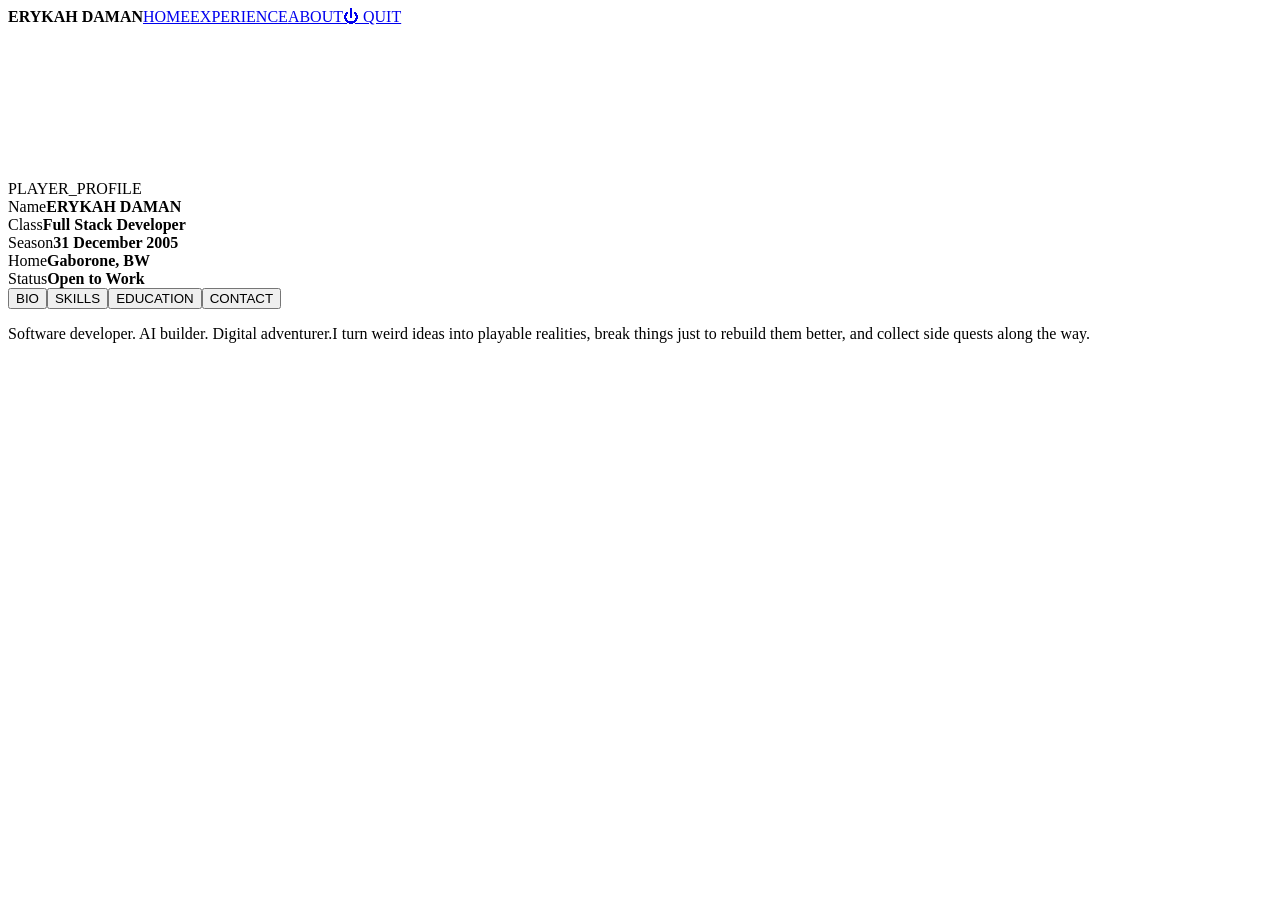
==== about.html @ 1dd132dc "Add files via upload" ====
<!DOCTYPE html><html lang="en"><head><meta charset="UTF-8"><meta name="viewport" content="width=device-width,initial-scale=1"><link rel="stylesheet" href="css/style.css"><title>About</title></head><body><video id="bgvideo" autoplay muted loop playsinline><source src="assets/background.mp4" type="video/mp4"></video><canvas id="bg"></canvas>
<main><section class="win pink"><div class="t">PLAYER_PROFILE<i></i></div>
<div class="book"><div>
<div class="avatar" id="av"></div>
<div class="row"><span>Name</span><b id="nm"></b></div><div class="row"><span>Class</span><b id="cl"></b></div>
<div class="row"><span>Season</span><b id="se"></b></div><div class="row"><span>Home</span><b id="ho"></b></div><div class="row"><span>Status</span><b id="st"></b></div>
</div><div>
<div class="tabs" role="tablist" id="tb"></div><div id="pane" style="margin-top:16px"></div></div></div></section></main>
<script src="data.js"></script><script src="main.js"></script>
<script>
nm.textContent=ME.name;cl.textContent=ME.class;se.textContent=ME.season;ho.textContent=ME.home;st.textContent=ME.status;
const img=new Image();img.onload=()=>av.style.backgroundImage='url('+ME.avatar+')';img.onerror=()=>av.textContent=ME.emoji;img.src=ME.avatar;
const T={BIO:()=>'<p>'+ME.bio+'</p>',SKILLS:()=>ME.skills.map(s=>s[0]+'<div class="xp"><span style="width:'+s[1]+'%"></span></div>').join(''),
EDUCATION:()=>ME.education.map(e=>'<div class="card"><h3>'+e[0]+'</h3>'+e[1]+'</div>').join(''),CONTACT:()=>ME.contact.map(c=>'<div class="row"><span>'+c[0]+'</span><b>'+c[1]+'</b></div>').join('')};
Object.keys(T).forEach((k,i)=>{const b=document.createElement('button');b.textContent=k;b.setAttribute('role','tab');b.onclick=()=>{[...tb.children].forEach(x=>x.setAttribute('aria-selected',x===b));pane.innerHTML=T[k]()};tb.append(b);if(!i)b.click()});
</script></body></html>
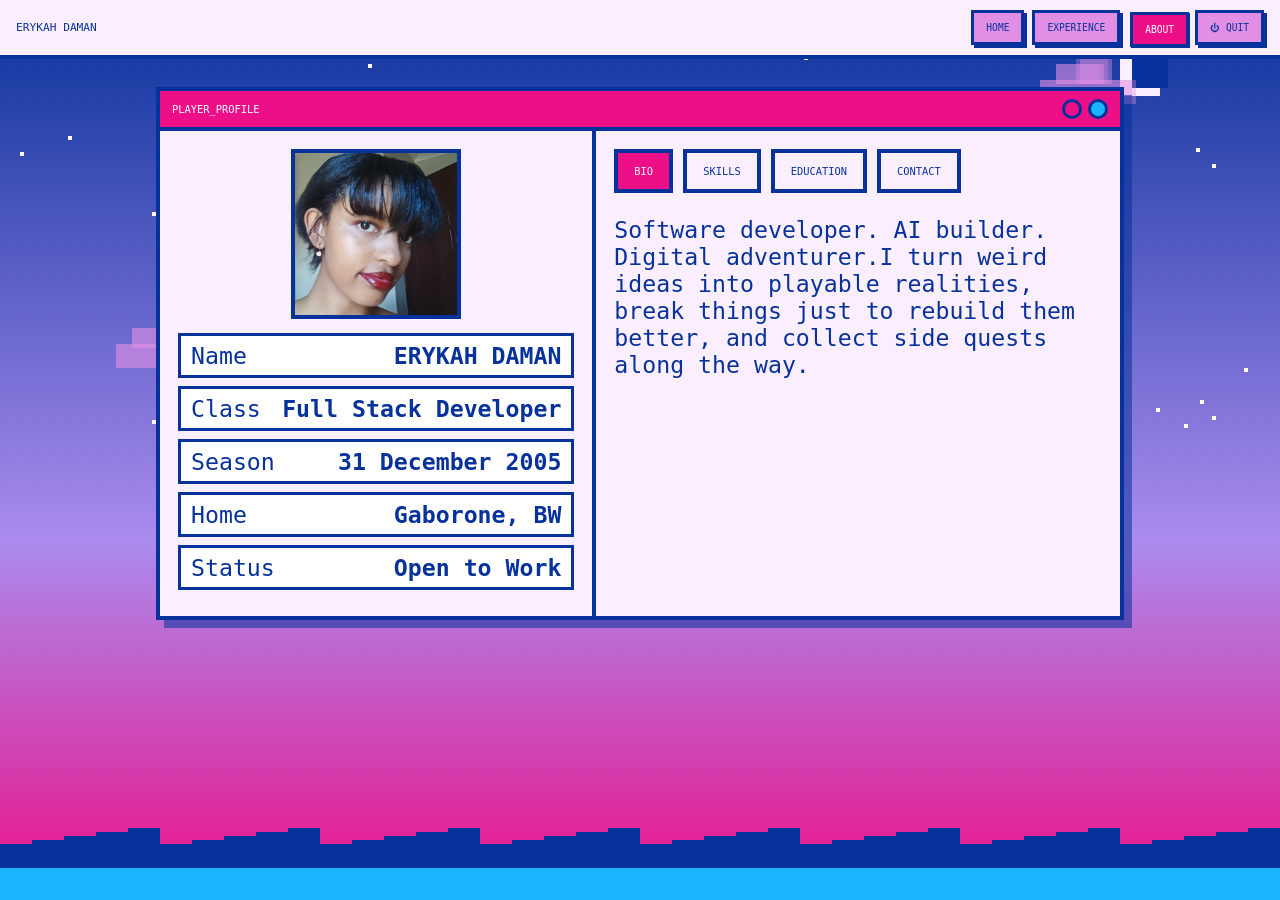
==== commit 2a10cb78: "Update about.html" ====
--- a/about.html
+++ b/about.html
@@ -1,4 +1,4 @@
-<!DOCTYPE html><html lang="en"><head><meta charset="UTF-8"><meta name="viewport" content="width=device-width,initial-scale=1"><link rel="stylesheet" href="css/style.css"><title>About</title></head><body><video id="bgvideo" autoplay muted loop playsinline><source src="assets/background.mp4" type="video/mp4"></video><canvas id="bg"></canvas>
+<!DOCTYPE html><html lang="en"><head><meta charset="UTF-8"><meta name="viewport" content="width=device-width,initial-scale=1"><link rel="stylesheet" href="style.css"><title>About</title></head><body><video id="bgvideo" autoplay muted loop playsinline><source src="background.mp4" type="video/mp4"></video><canvas id="bg"></canvas>
 <main><section class="win pink"><div class="t">PLAYER_PROFILE<i></i></div>
 <div class="book"><div>
 <div class="avatar" id="av"></div>
--- a/style.css
+++ b/style.css
@@ -0,0 +1,57 @@
+/* ===== EDIT COLORS + FONTS HERE (Neon Retro palette: hot pink, bright lilac, lavender, capri, egyptian blue) ===== */
+@import url('https://fonts.googleapis.com/css2?family=Press+Start+2P&family=VT323&display=swap');
+:root{
+  --cream:#FBEFFF; --peach:#E18FE5; --coral:#AB8BEE; --pink:#ED0F87;
+  --sky:#1BB5FD; --slate:#AB8BEE; --ink:#07329B; --white:#fff;
+  --title:'Press Start 2P',monospace; --body:'VT323',monospace;
+}
+*{box-sizing:border-box}
+body{margin:0;min-height:100vh;font-family:var(--body);font-size:1.45rem;color:var(--ink);background:#07329B}
+#bg,#bgvideo{position:fixed;inset:0;width:100%;height:100%;z-index:-1;object-fit:cover;}
+h1,h2,h3,.px{font-family:var(--title);line-height:1.5;margin:0}
+a{color:var(--ink)}
+:focus-visible{outline:4px dashed var(--pink);outline-offset:3px}
+.bar{position:sticky;top:0;z-index:5;display:flex;gap:8px;flex-wrap:wrap;align-items:center;padding:10px 16px;background:var(--cream);border-bottom:4px solid var(--ink)}
+.bar b{font:.7rem var(--title);margin-right:auto}
+.bar a{font:.6rem var(--title);text-decoration:none;padding:9px 12px;background:var(--peach);border:3px solid var(--ink);box-shadow:3px 3px 0 var(--ink)}
+.bar a:hover,.bar a.on{background:var(--pink);color:#fff;transform:translate(2px,2px);box-shadow:1px 1px 0 var(--ink)}
+main{max-width:1000px;margin:0 auto;padding:28px 16px 60px;display:grid;gap:26px}
+.win{background:var(--cream);border:4px solid var(--ink);box-shadow:8px 8px 0 rgba(7,50,155,.55)}
+.win>.t{display:flex;justify-content:space-between;align-items:center;padding:8px 12px;background:var(--sky);border-bottom:4px solid var(--ink);font:.65rem var(--title)}
+.win>.t i{display:flex;gap:6px}.win>.t i:before,.win>.t i:after{content:"";width:14px;height:14px;border:3px solid var(--ink);border-radius:50%;background:var(--pink)}
+.win>.t i:after{background:#1BB5FD}
+.win>.c{padding:18px}
+.win.pink>.t{background:var(--pink);color:#fff}.win.peach>.t{background:var(--coral)}
+.grid{display:grid;grid-template-columns:repeat(auto-fit,minmax(230px,1fr));gap:18px}
+.card{background:var(--peach);border:4px solid var(--ink);padding:14px;box-shadow:4px 4px 0 var(--ink)}
+.card h3{font-size:.7rem;margin-bottom:8px}
+.card .tag,.tag{display:inline-block;font-size:1.1rem;background:var(--cream);border:2px solid var(--ink);padding:0 6px;margin:2px 2px 0 0}
+.btn{display:inline-block;font:.75rem var(--title);text-decoration:none;color:var(--ink);background:#1BB5FD;border:4px solid var(--ink);padding:14px 22px;box-shadow:5px 5px 0 var(--ink);cursor:pointer}
+.btn:hover{transform:translate(3px,3px);box-shadow:2px 2px 0 var(--ink)}
+.tabs{display:flex;gap:10px;flex-wrap:wrap}
+.tabs button{font:.65rem var(--title);padding:12px 16px;background:var(--cream);border:4px solid var(--ink);cursor:pointer;color:var(--ink)}
+.tabs button[aria-selected=true]{background:var(--pink);color:#fff}
+pre{background:var(--ink);color:var(--peach);padding:12px;overflow:auto;font:1.1rem/1.2 var(--body);border:3px solid var(--ink);margin:10px 0 0}
+.xp{height:18px;border:3px solid var(--ink);background:var(--cream);margin:4px 0 12px}.xp span{display:block;height:100%;background:var(--pink)}
+.ach{display:flex;gap:12px;align-items:flex-start;margin:0 0 12px}.ach .ic{font-size:2rem}
+.start{min-height:100vh;display:grid;place-content:center;text-align:center;gap:26px;padding:20px}
+.start h1{font-size:clamp(1.6rem,6vw,3.6rem);color:var(--cream);text-shadow:5px 5px 0 var(--ink),-2px -2px 0 var(--pink)}
+.start p{color:#fff;text-shadow:3px 3px 0 var(--ink);font-size:1.6rem;margin:0}
+.blink{animation:bl 1s steps(2) infinite}@keyframes bl{50%{opacity:0}}
+.book{display:grid;grid-template-columns:1fr 1.2fr}
+.book>div{padding:18px}.book>div:first-child{border-right:4px solid var(--ink)}
+.avatar{width:170px;height:170px;margin:0 auto 14px;background:var(--sky) center/cover;border:4px solid var(--ink);display:grid;place-content:center;font-size:4rem}
+.row{display:flex;justify-content:space-between;border:3px solid var(--ink);background:#fff;padding:6px 10px;margin-bottom:8px}
+@media(max-width:700px){.book{grid-template-columns:1fr}.book>div:first-child{border-right:0;border-bottom:4px solid var(--ink)}}
+@media(prefers-reduced-motion:reduce){.blink{animation:none}}
+
+#bg{image-rendering:pixelated}
+/* feature boxes */
+.feature-grid{display:grid;grid-template-columns:repeat(auto-fit,minmax(300px,1fr));gap:26px}
+.feature-box{display:flex;flex-direction:column;background:var(--cream);border:4px solid var(--ink);box-shadow:6px 6px 0 var(--ink);transition:transform .2s}
+.feature-box:hover{transform:translate(-2px,-2px)}
+.fc{display:flex;flex-direction:column;gap:8px;padding:16px;flex:1}
+.fc h3{font-size:.8rem}.fc .ev{background:var(--peach);border:3px solid var(--ink);padding:2px 8px;font-size:1.2rem;align-self:flex-start}
+.fc p{margin:0}.btns{display:flex;gap:10px;flex-wrap:wrap;margin-top:auto;padding-top:8px}
+.btns a{font:.6rem var(--title);text-decoration:none;padding:10px 12px;background:var(--sky);border:3px solid var(--ink);box-shadow:3px 3px 0 var(--ink)}
+.btns a:hover{background:var(--pink);color:#fff}
